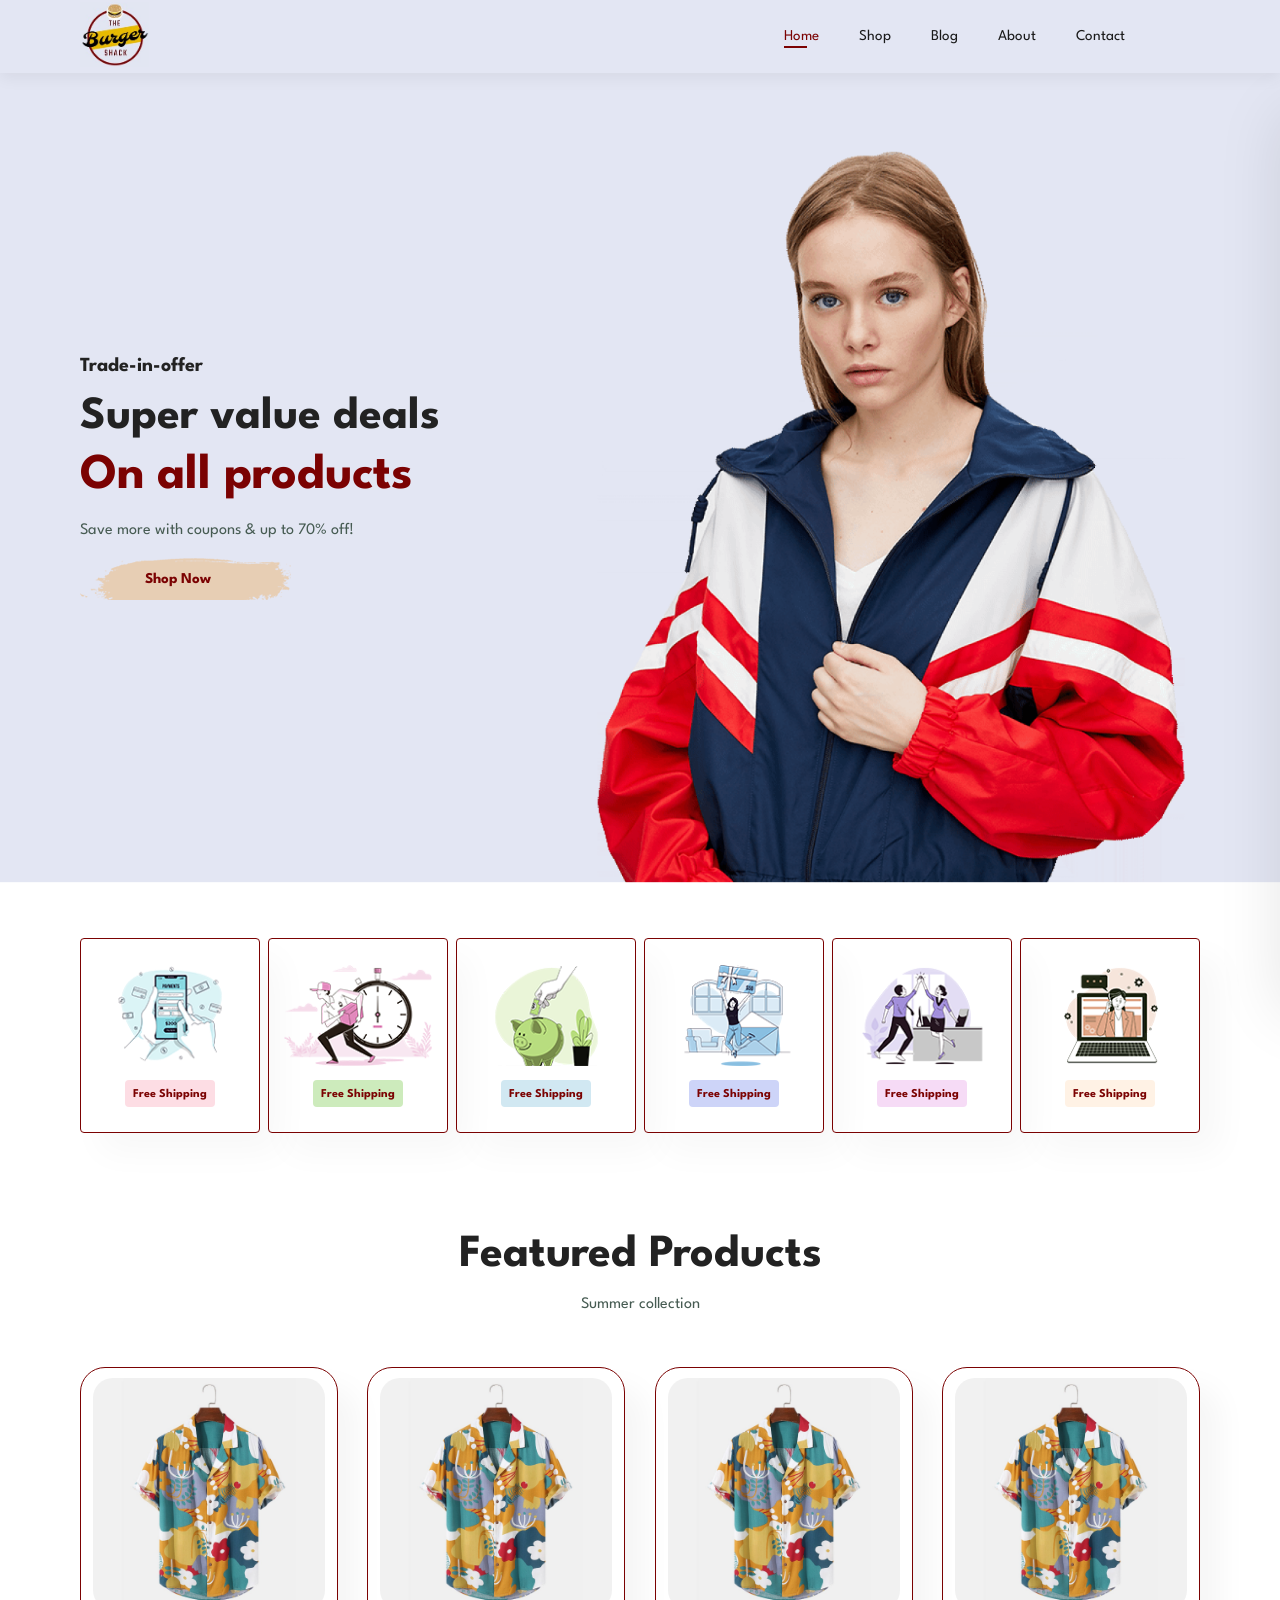
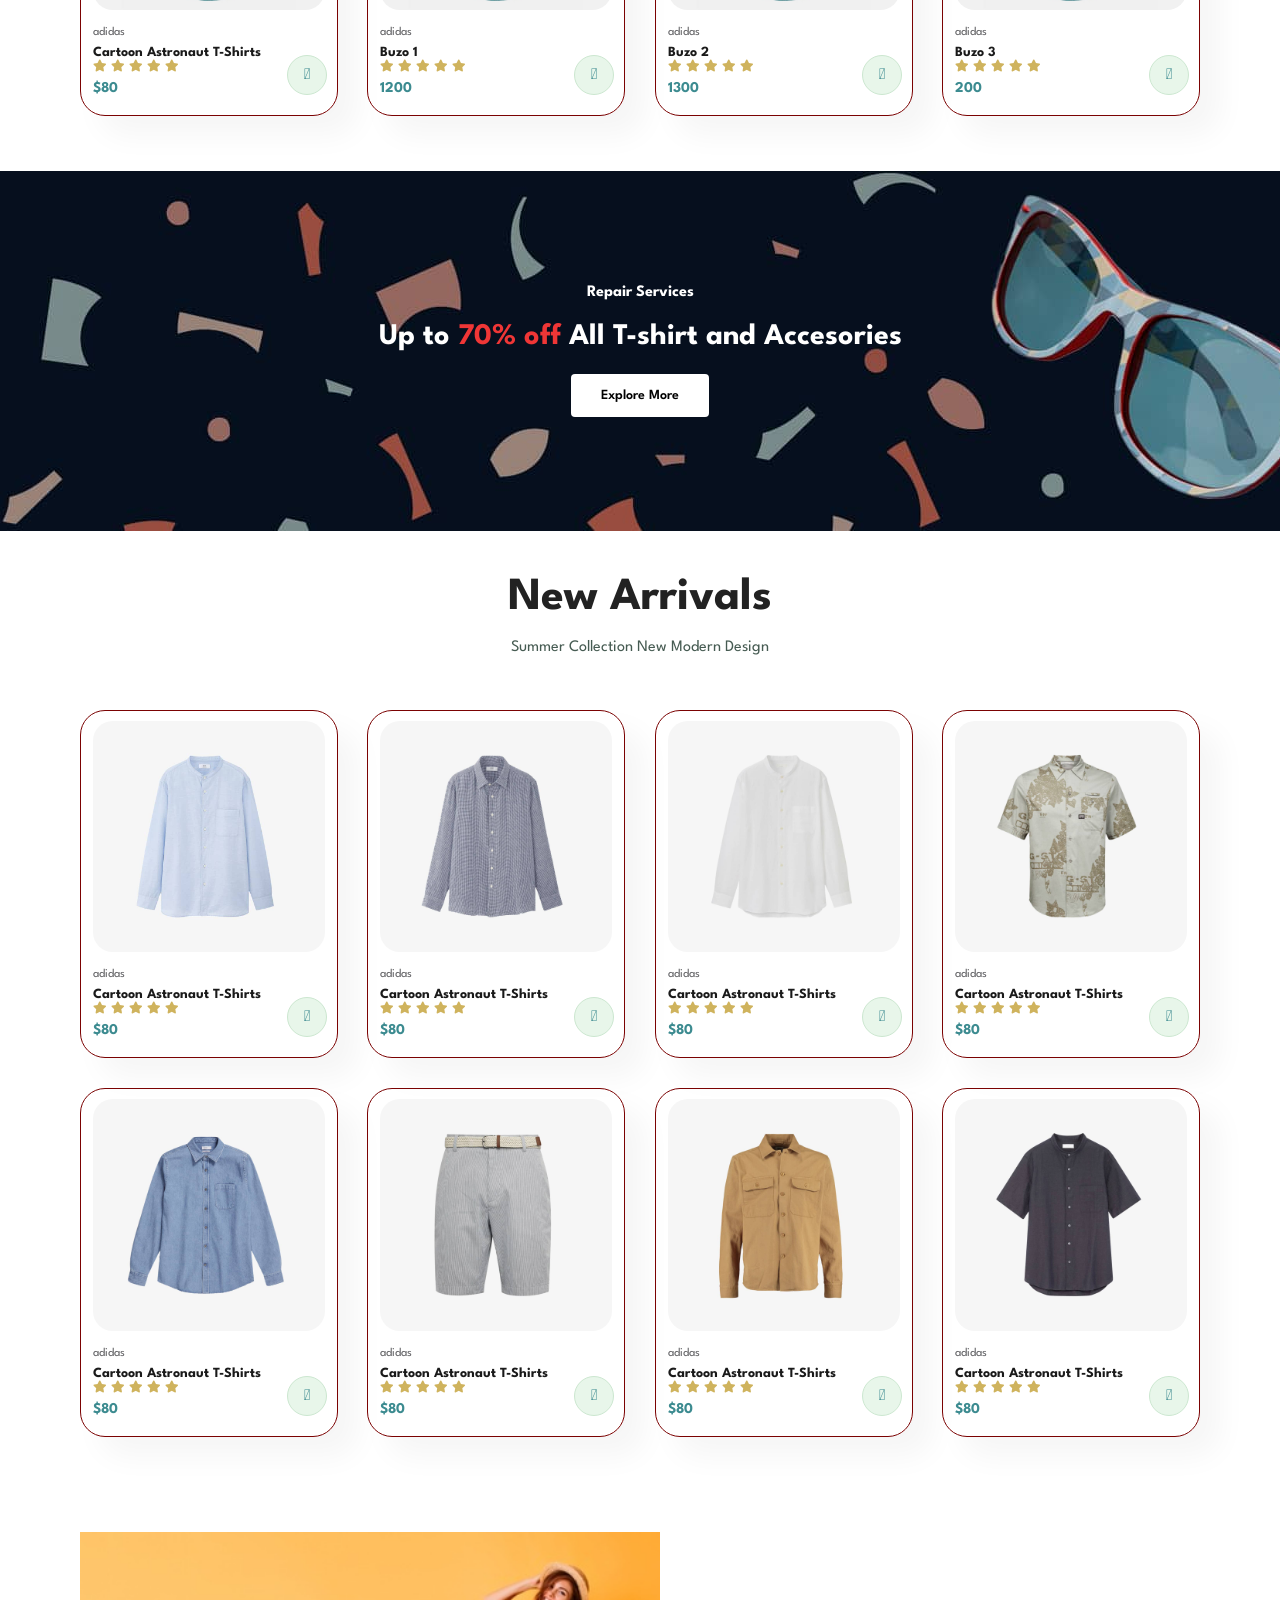
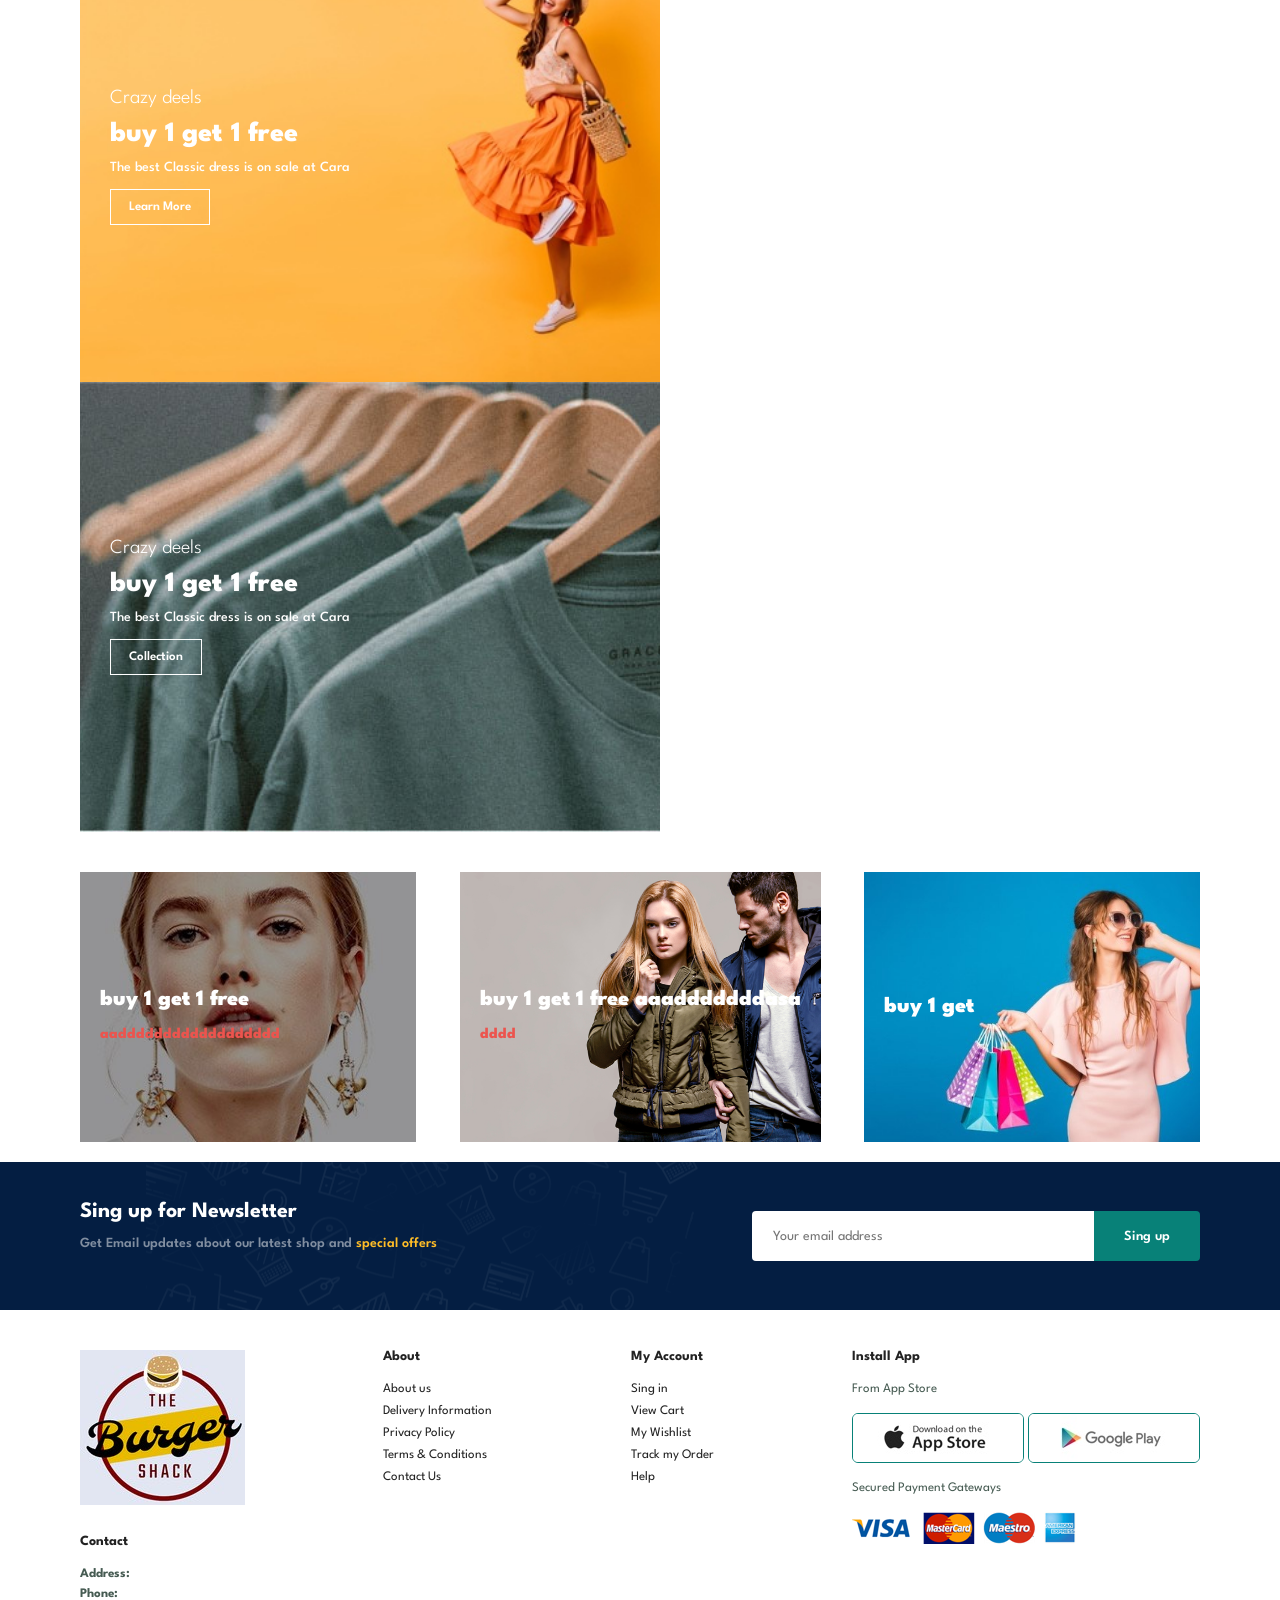
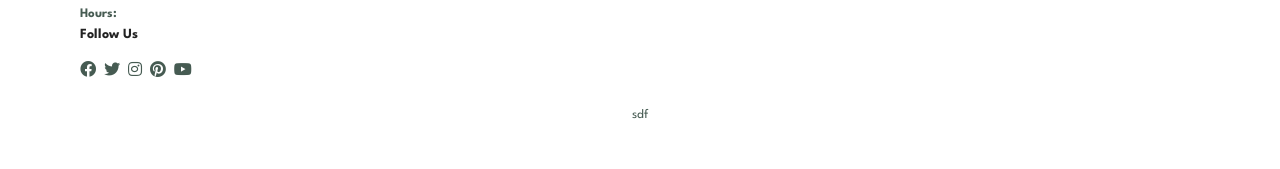
==== index.html @ aaf80152 "second commit" ====
<!DOCTYPE html>
<html lang="en">

<head>
    <meta charset="UTF-8">
    <meta http-equiv="X-UA-Compatible" content="IE=edge">
    <meta name="viewport" content="width=device-width, initial-scale=1.0">
    <title>Document</title>
    <link rel="stylesheet" href="styles.css">
    <link rel="stylesheet" href="https://pro.fontawesome.com/releases/v5.15.4/css/all.css" />
</head>

<body>

    <section id="header">
        <a href="#"><img src="images/logo.jpg"></a>
        <div>
            <ul id="navbar">
                <li><a class="active" href="index.html">Home</a></li>
                <li><a href="shop.html">Shop</a></li>
                <li><a href="blog.html">Blog</a></li>
                <li><a href="about.html">About</a></li>
                <li><a href="contact.html">Contact</a></li>
                <!-- <li id="lg-bag"><a href="cart.html"><i class="far fa-shopping-bag"></i></a></li> -->
                <li id="lg-bag"><a id="bag"><i class="far fa-shopping-bag"></i></a></li>
                <a href="#" id="close"><i class="far fa-times"></i></a>
            </ul>
        </div>
        <div id="mobile">
            <a href="cart.html"><i class="far fa-shopping-bag"></i></a>
            <i id="bar" class="fas fa-outdent"></i>
        </div>
    </section>

    <section id="cart" class="section-m1">
            <h3 >Cantidad: <span id="counter-cart"></span></h3>
            <h3>Total: <span id="total-price-cart"></span></h3>
            <div id="carrito-container" class="carrito-container">       
            </div>

            <button class="normal" id="empty-cart">vaciar</button>
            <a href="#" id="close-cart"><i class="far fa-times"></i></a>
    </section>

    <section id="hero">
        <h4>Trade-in-offer</h4>
        <h2>Super value deals</h2>
        <h1>On all products</h1>
        <p>Save more with coupons & up to 70% off!</p>
        <button>Shop Now</button>
        
    </section>

    <section id="features" class="section-p1">
        <div class="fe-box">
            <img src="images/features/f1.png">
            <h6>Free Shipping</h6>
        </div>
        <div class="fe-box">
            <img src="images/features/f2.png">
            <h6>Free Shipping</h6>
        </div>
        <div class="fe-box">
            <img src="images/features/f3.png">
            <h6>Free Shipping</h6>
        </div>
        <div class="fe-box">
            <img src="images/features/f4.png">
            <h6>Free Shipping</h6>
        </div>
        <div class="fe-box">
            <img src="images/features/f5.png">
            <h6>Free Shipping</h6>
        </div>
        <div class="fe-box">
            <img src="images/features/f6.png">
            <h6>Free Shipping</h6>
        </div>
    </section>

    <section id="product1" class="section-p1">
        <h2>Featured Products</h2>
        <p>Summer collection</p>
        <div class="pro-container" id="pro-container">
            <div class="pro">
                <img src="images/products/f1.jpg" alt="">
                <div class="des">
                    <span>adidas</span>
                    <h5>Cartoon Astronaut T-Shirts</h5>
                    <div class="star">
                        <i class="fas fa-star"></i>
                        <i class="fas fa-star"></i>
                        <i class="fas fa-star"></i>
                        <i class="fas fa-star"></i>
                        <i class="fas fa-star"></i>
                    </div>
                    <h4>$80</h4>
                </div>
                <a href="#"><i class="fal fa-shopping-cart cart"></i></a>
            </div>
        </div>
    </section>

    <section id="banner" class="section-m1">
        <h4>
            Repair Services
        </h4>
        <h2>
            Up to <span>70% off</span> All T-shirt and Accesories
        </h2>
        <button class="normal">Explore More</button>
    </section>

    <section id="product1" class="section-p1">
        <h2>New Arrivals</h2>
        <p>Summer Collection New Modern Design</p>
        <div class="pro-container">
            <div class="pro">
                <img src="images/products/n1.jpg" alt="">
                <div class="des">
                    <span>adidas</span>
                    <h5>Cartoon Astronaut T-Shirts</h5>
                    <div class="star">
                        <i class="fas fa-star"></i>
                        <i class="fas fa-star"></i>
                        <i class="fas fa-star"></i>
                        <i class="fas fa-star"></i>
                        <i class="fas fa-star"></i>
                    </div>
                    <h4>$80</h4>
                </div>
                <a href="#"><i class="fal fa-shopping-cart cart"></i></a>
            </div>
            <div class="pro">
                <img src="images/products/n2.jpg" alt="">
                <div class="des">
                    <span>adidas</span>
                    <h5>Cartoon Astronaut T-Shirts</h5>
                    <div class="star">
                        <i class="fas fa-star"></i>
                        <i class="fas fa-star"></i>
                        <i class="fas fa-star"></i>
                        <i class="fas fa-star"></i>
                        <i class="fas fa-star"></i>
                    </div>
                    <h4>$80</h4>
                </div>
                <a href="#"><i class="fal fa-shopping-cart cart"></i></a>
            </div>

            <div class="pro">
                <img src="images/products/n3.jpg" alt="">
                <div class="des">
                    <span>adidas</span>
                    <h5>Cartoon Astronaut T-Shirts</h5>
                    <div class="star">
                        <i class="fas fa-star"></i>
                        <i class="fas fa-star"></i>
                        <i class="fas fa-star"></i>
                        <i class="fas fa-star"></i>
                        <i class="fas fa-star"></i>
                    </div>
                    <h4>$80</h4>
                </div>
                <a href="#"><i class="fal fa-shopping-cart cart"></i></a>
            </div>

            <div class="pro">
                <img src="images/products/n4.jpg" alt="">
                <div class="des">
                    <span>adidas</span>
                    <h5>Cartoon Astronaut T-Shirts</h5>
                    <div class="star">
                        <i class="fas fa-star"></i>
                        <i class="fas fa-star"></i>
                        <i class="fas fa-star"></i>
                        <i class="fas fa-star"></i>
                        <i class="fas fa-star"></i>
                    </div>
                    <h4>$80</h4>
                </div>
                <a href="#"><i class="fal fa-shopping-cart cart"></i></a>
            </div>

            <div class="pro">
                <img src="images/products/n5.jpg" alt="">
                <div class="des">
                    <span>adidas</span>
                    <h5>Cartoon Astronaut T-Shirts</h5>
                    <div class="star">
                        <i class="fas fa-star"></i>
                        <i class="fas fa-star"></i>
                        <i class="fas fa-star"></i>
                        <i class="fas fa-star"></i>
                        <i class="fas fa-star"></i>
                    </div>
                    <h4>$80</h4>
                </div>
                <a href="#"><i class="fal fa-shopping-cart cart"></i></a>
            </div>

            <div class="pro">
                <img src="images/products/n6.jpg" alt="">
                <div class="des">
                    <span>adidas</span>
                    <h5>Cartoon Astronaut T-Shirts</h5>
                    <div class="star">
                        <i class="fas fa-star"></i>
                        <i class="fas fa-star"></i>
                        <i class="fas fa-star"></i>
                        <i class="fas fa-star"></i>
                        <i class="fas fa-star"></i>
                    </div>
                    <h4>$80</h4>
                </div>
                <a href="#"><i class="fal fa-shopping-cart cart"></i></a>
            </div>

            <div class="pro">
                <img src="images/products/n7.jpg" alt="">
                <div class="des">
                    <span>adidas</span>
                    <h5>Cartoon Astronaut T-Shirts</h5>
                    <div class="star">
                        <i class="fas fa-star"></i>
                        <i class="fas fa-star"></i>
                        <i class="fas fa-star"></i>
                        <i class="fas fa-star"></i>
                        <i class="fas fa-star"></i>
                    </div>
                    <h4>$80</h4>
                </div>
                <a href="#"><i class="fal fa-shopping-cart cart"></i></a>
            </div>

            <div class="pro">
                <img src="images/products/n8.jpg" alt="">
                <div class="des">
                    <span>adidas</span>
                    <h5>Cartoon Astronaut T-Shirts</h5>
                    <div class="star">
                        <i class="fas fa-star"></i>
                        <i class="fas fa-star"></i>
                        <i class="fas fa-star"></i>
                        <i class="fas fa-star"></i>
                        <i class="fas fa-star"></i>
                    </div>
                    <h4>$80</h4>
                </div>
                <a href="#"><i class="fal fa-shopping-cart cart"></i></a>
            </div>
        </div>
    </section>

    <section id="sm-banner" class="section-p1">
        <div class="banner-box">
            <h4>Crazy deels</h4>
            <h2>buy 1 get 1 free</h2>
            <span>The best Classic dress is on sale at Cara</span>
            <button class="white">Learn More</button>
        </div>
        <div class="banner-box banner-box2">
            <h4>Crazy deels</h4>
            <h2>buy 1 get 1 free</h2>
            <span>The best Classic dress is on sale at Cara</span>
            <button class="white">Collection</button>
        </div>
    </section>

    <section id="banner3">
        <div class="banner-box">
            <h2>buy 1 get 1 free</h2>
            <h3>aadddddddddddddddddd</h3>
        </div>
        <div class="banner-box banner-box2">
            <h2>buy 1 get 1 free aaadddddddasa</h2>
            <h3>dddd</h3>
        </div>
        <div class="banner-box banner-box3">
            <h2>buy 1 get</h2>
            <h3></h3>
        </div>
    </section>

    <section id="newsletter" class="section-p1">
        <div class="newstext">
            <h4>Sing up for Newsletter</h4>
            <p>Get Email updates about our latest shop and <span>special offers</span> </p>
        </div>
        <div class="form">
            <input type="text" placeholder="Your email address">
            <button class="normal">Sing up</button>
        </div>
    </section>

    <footer class="section-p1">
        <div class="col">
            <img class="logo" src="images/logo.jpg" alt="">
            <h4>Contact</h4>
            <p><strong>Address:</strong> </p>
            <p><strong>Phone:</strong> </p>
            <p><strong>Hours:</strong> </p>
            <div class="follow">
                <h4>Follow Us</h4>
                <div class="icon">
                    <i class="fab fa-facebook"></i>
                    <i class="fab fa-twitter"></i>
                    <i class="fab fa-instagram"></i>
                    <i class="fab fa-pinterest"></i>
                    <i class="fab fa-youtube"></i>
                </div>
            </div>
        </div>
        <div class="col">
            <h4>About</h4>
            <a href="#">About us</a>
            <a href="#">Delivery Information</a>
            <a href="#">Privacy Policy</a>
            <a href="#">Terms & Conditions</a>
            <a href="#">Contact Us</a>
        </div>

        <div class="col">
            <h4>My Account</h4>
            <a href="#">Sing in</a>
            <a href="#">View Cart</a>
            <a href="#">My Wishlist</a>
            <a href="#">Track my Order</a>
            <a href="#">Help</a>
        </div>

        <div class="col install">
            <h4>Install App</h4>
            <p>From App Store</p>
            <div class="row">
                <img src="images/pay/app.jpg" alt="">
                <img src="images/pay/play.jpg" alt="">
            </div>
            <p>Secured Payment Gateways</p>
            <img src="images/pay/pay.png" alt="">
        </div>

        <div class="copyright">
            <p>sdf</p>
        </div>

    </footer>
    <script src="script.js"></script>
    <script src="/E-COMMERCE/scripts/app.js"></script>
    <script src="/E-COMMERCE/scripts/stock.js"></script>
</body>

</html>
---- styles.css ----
@import url('https://fonts.googleapis.com/css2?family=Spartan:wght@100;200;300;400;500;600;700;800;900&display=swap');

* {
    margin: 0;
    padding: 0;
    box-sizing: border-box;
    font-family: 'Spartan', sans-serif;
}

h1 {
    font-size: 50px;
    line-height: 64px;
    color: #222;
}

h2 {
    font-size: 46px;
    line-height: 54px;
    color: #222;
}

h4 {
    font-size: 20px;
    color: #222;
}

h6 {
    font-weight: 700;
    font-size: 12px;
}

p {
    font-size: 16px;
    color: #465b52;
    margin: 15px 0 20px 0;
}

.section-p1 {
    padding: 40px 80px;
}

.section-m1 {
    padding: 40px 0px;
}

button.normal {
    font-size: 14px;
    font-weight: 600;
    padding: 15px 30px;
    color: #000;
    background-color: #fff;
    border-radius: 4px;
    cursor: pointer;
    border: none;
    outline: none;
    transition: 0.2s;

}

button.white {
    font-size: 13px;
    font-weight: 600;
    padding: 11px 18px;
    color: #fff;
    background-color: transparent;
    cursor: pointer;
    border: 1px solid #fff;
    outline: none;
    transition: 0.2s;

}

body {
    width: 100%;
}

#header {
    display: flex;
    align-items: center;
    justify-content: space-between;
    padding: 2px 80px;
    background-color: #E3E6F3;
    box-shadow: 0 5px 15px rgba(0, 0, 0, 0.06);
    z-index: 999;
    position: sticky;
    top: 0;
    left: 0;
}

#header img {
    height: 65px;
}

#navbar {
    display: flex;
    align-items: center;
    justify-content: center;
}

#navbar li {
    list-style: none;
    padding: 0 20px;
    position: relative;
}

#navbar li a {
    text-decoration: none;
    font-size: 15px;
    font-weight: 600px;
    color: #1a1a1a;
    transition: 0.4s ease;
}

#navbar li a:hover,
#navbar li a.active {
    color: #7b0202;
}

#navbar li a.active::after,
#navbar li a:hover::after {
    content: "";
    width: 30%;
    height: 2px;
    background: #7b0202;
    position: absolute;
    bottom: -4px;
    left: 20px;
}

#mobile {
    display: none;
    align-items: center;
}

#close {
    display: none;
}

#hero {
    background-image: url("images/hero4.png");
    height: 90vh;
    width: 100%;
    background-size: cover;
    background-position: top 25% right 0;
    padding: 0 80px;
    display: flex;
    flex-direction: column;
    align-items: flex-start;
    justify-content: center;
}

#hero h4 {
    padding-bottom: 15px;
}

#hero h1 {
    color: #7b0202;
}

#hero button {
    background-image: url("images/button.png");
    background-color: transparent;
    color: #7b0202;
    border: 0;
    padding: 14px 80px 14px 65px;
    background-repeat: no-repeat;
    cursor: pointer;
    font-weight: 700;
    font-size: 15px;
}

#features {
    display: flex;
    align-items: center;
    justify-content: space-between;
    flex-wrap: wrap;
}

#features .fe-box {
    width: 180px;
    text-align: center;
    padding: 25px 15px;
    box-shadow: 20px 20px 34px rgba(0, 0, 0, 0.03);
    border: 1px solid #7b0202;
    border-radius: 4px;
    margin: 15px 0;
}

#features .fe-box:hover {
    box-shadow: 10px 10px 34px rgba(70, 62, 221, 0.1);

}

#features .fe-box img {
    width: 100%;
    margin-bottom: 10px;
}

#features .fe-box h6 {
    display: inline-block;
    padding: 9px 8px 6px 8px;
    line-height: 1;
    border-radius: 4px;
    color: #7b0202;
    background-color: #fddde4;
}

#features .fe-box:nth-child(2) h6 {
    background-color: #cdebbc;
}

#features .fe-box:nth-child(3) h6 {
    background-color: #d1e8f2;
}

#features .fe-box:nth-child(4) h6 {
    background-color: #cdd4f8;
}

#features .fe-box:nth-child(5) h6 {
    background-color: #f6dbf6;
}

#features .fe-box:nth-child(6) h6 {
    background-color: #fff2e5;
}

#product1 {
    text-align: center;
}

#product1 .pro-container {
    display: flex;
    justify-content: space-between;
    padding-top: 20px;
    flex-wrap: wrap;
}

#product1 .pro {
    width: 23%;
    min-width: 250px;
    padding: 10px 12px;
    border: 1px solid #7b0202;
    border-radius: 25px;
    cursor: pointer;
    box-shadow: 20px 20px 30px rgba(0, 0, 0, 0.04);
    margin: 15px 0;
    transition: 0.2s ease;
    position: relative;
}

#product1 .pro:hover {
    box-shadow: 20px 20px 30px rgba(0, 0, 0, 0.08);
}

#product1 .pro img {
    width: 100%;
    border-radius: 20px;
}

#product1 .pro .des {
    text-align: start;
    padding: 10px 0;
}

#product1 .pro .des span {
    color: #606063;
    font-size: 12px;
}

#product1 .pro .des h4 {
    padding-top: 7px;
    font-size: 15px;
    font-weight: 700;
    color: #3c8b90;
}

#product1 .pro .des h5 {
    padding-top: 7px;
    color: #1a1a1a;
    font-size: 14px;
}

#product1 .pro .des i {
    font-size: 12px;
    color: #cfb35d;
}

#product1 .pro .cart {
    width: 40px;
    height: 40px;
    line-height: 40px;
    border-radius: 50px;
    background-color: #e8f6ea;
    font-weight: 500;
    color: #3c8b90;
    border: 1px solid #cce7d0;
    position: absolute;
    bottom: 20px;
    right: 10px;
}

#banner {
    display: flex;
    flex-direction: column;
    justify-content: center;
    align-items: center;
    text-align: center;
    background-image: url("images/banner/b2.jpg");
    width: 100%;
    height: 40vh;
    background-size: cover;
    background-position: center;
}

#banner h4 {
    color: #fff;
    font-size: 16px;
}

#banner h2 {
    color: #fff;
    font-size: 30px;
    padding: 10px 0;
}

#banner h2 span {
    color: #ef3636;
}

#banner button:hover {
    background: #088178;
    color: #fff;
}

#sm-banner {
    display: flex;
    justify-content: space-between;
    flex-wrap: wrap;
}

#sm-banner .banner-box {
    display: flex;
    flex-direction: column;
    justify-content: center;
    align-items: flex-start;
    text-align: center;
    background-image: url("images/banner/b17.jpg");
    min-width: 580px;
    height: 50vh;
    background-size: cover;
    background-position: center;
    padding: 30px;
}

#sm-banner .banner-box2 {
    background-image: url("images/banner/b10.jpg");
}

#sm-banner h4 {
    color: #fff;
    font-size: 20px;
    font-weight: 300;
}

#sm-banner h2 {
    color: #fff;
    font-size: 28px;
    font-weight: 800;
}

#sm-banner span {
    color: #fff;
    font-size: 14px;
    font-weight: 500;
    padding-bottom: 15px;
}

#sm-banner .banner-box:hover button {
    background: #088178;
    border: 1px solid #088178;
}

#banner3 {
    display: flex;
    justify-content: space-between;
    flex-wrap: wrap;
    padding: 0 80px;
}

#banner3 .banner-box {
    display: flex;
    flex-direction: column;
    justify-content: center;
    align-items: flex-start;
    background-image: url("images/banner/b7.jpg");
    min-width: 30%;
    height: 30vh;
    background-size: cover;
    background-position: center;
    padding: 20px;
    margin-bottom: 20px;
}

#banner3 .banner-box2 {
    background-image: url("images/banner/b4.jpg");
}

#banner3 .banner-box3 {
    background-image: url("images/banner/b18.jpg");
}



#banner3 h2 {
    color: #fff;
    font-weight: 900;
    font-size: 22px;
}

#banner3 h3 {
    color: #ec544e;
    font-weight: 800;
    font-size: 15px;
}

#newsletter {
    display: flex;
    justify-content: space-between;
    flex-wrap: wrap;
    align-items: center;
    background-image: url("images/banner/b14.png");
    background-repeat: no-repeat;
    background-position: 20% 30%;
    background-color: #041e42;
}

#newsletter h4 {
    font-size: 22px;
    font-weight: 700;
    color: #fff;
}

#newsletter p {
    font-size: 14px;
    font-weight: 600;
    color: #818ea0;
}

#newsletter p span {
    color: #ffbd27;
}

#newsletter .form {
    display: flex;
    width: 40%;
}

#newsletter input {
    height: 3.125rem;
    padding: 0 1.25rem;
    font-size: 14px;
    width: 100%;
    border: 1px solid transparent;
    border-radius: 4px;
    outline: none;
    border-top-right-radius: 0;
    border-bottom-right-radius: 0;
}

#newsletter button {
    background-color: #088178;
    color: #fff;
    white-space: nowrap;
    border-top-left-radius: 0;
    border-bottom-left-radius: 0;
}


footer {
    display: flex;
    flex-wrap: wrap;
    justify-content: space-between;
}

footer .col {
    display: flex;
    flex-direction: column;
    align-items: flex-start;
    margin-bottom: 20px;
}

footer .logo {
    margin-bottom: 30px;
}

footer h4 {
    font-size: 14px;
    padding-bottom: 20px;
}

footer p {
    font-size: 13px;
    margin: 0 0 8px 0;
}

footer a {
    font-size: 13px;
    text-decoration: none;
    color: #222;
    margin-bottom: 10px;
}

footer .follow {
    margin-bottom: 10px;
}

footer .follow i {
    color: #465b52;
    padding-right: 4px;
    cursor: pointer;
}

footer .install .row img {
    border: 1px solid #088178;
    border-radius: 6px;
}

footer .install img {
    margin: 10px 0 15px 0;
}

footer .follow i:hover,
footer a:hover {
    color: #088178;
}

footer .copyright {
    width: 100%;
    text-align: center;
}


@media (max-width: 799px) {

    #section-p1{
        padding: 40px 80px;
    }

    #navbar {
        display: flex;
        flex-direction: column;
        align-items: flex-start;
        justify-content: flex-start;
        position: fixed;
        top: 0;
        right: -300px;
        height: 100vh;
        width: 300px;
        background-color: #E3E6F3;
        box-shadow: 0 40px 60px rgba(0, 0, 0, 0.1);
        padding: 80px 0 0 10px;
        transition: 0.6s;
        /*determina la duracion de seg que dura la transicion de la nav bar al desplegarse*/
    }

    #navbar li {
        margin-bottom: 25px;
    }

    #mobile {
        display: flex;
        align-items: center;
    }

    #mobile i {
        color: #1a1a1a;
        font-size: 24px;
        padding-left: 20px;
    }

    #close {
        display: initial;
        position: absolute;
        top: 30px;
        left: 30px;
        color: #222;
        font-size: 24px;
    }

    #lg-bag {
        display: none;
    }


    #hero {
        height: 70vh;
        padding: 0 80px;
        background-position: top 35% right 30%;
    }

    #features{
        justify-content: center;
    }

    #features .fe-box{
        margin: 15px 15px;
    }

    #product1 .pro-container{
        justify-content: center;
    }

    #product1 .pro{
        margin: 15px;
    }

    #banner{
        height: 20vh;
    }

    #sm-banner .banner-box{
        min-width: 100%;
        height: 30vh;
    }

    #banner3{
        padding: 0 40px;
    }

    #banner3 .banner-box{
        width: 28%;
    }

    #newsletter .form{
        width: 70%;
    }
}

@media(max-width: 477px){

    .section-p1{
        padding: 20px;
    }

    #header {
        padding: 10px 30px;
    }
    h1{
        font-size: 38px;
    }
    h2{
        font-size: 32px;
    }
    #hero{
        padding: 0 20px;
        background-position: 55%;
    }

    #features{
        justify-content: space-between;
    }

    #features .fe-box{
        width: 155px;
        margin: 0 0 15px 0;
    }

    #product1 .pro{
        width: 100%;
    }

    #banner{
        height: 40vh;
    }

    #sm-banner .banner-box{
        height: 40vh;
    }

    #sm-banner .banner-box2{
        margin-top: 20px;
    }

    #banner3{
        padding: 0 20px;
    }

    #banner3 .banner-box{
        width: 100%;
    }

    #newsletter {
        padding: 40px 20px;
    }

    #newsletter .form{
        width: 100%;
    }

    footer .copyright{
        text-align: start;
    }
}

#cart{
    display: flex;
    flex-direction: column;
    justify-content: center;
    align-items: center;
    text-align: center;
    width: 35%;
    margin: 0 auto;
    right: -35%;
    transition: 0.5s;
    position: fixed;
    height: 100vh;
    /* width: 300px; */
    background-color: #E3E6F3;
    box-shadow: 0 40px 60px rgba(0, 0, 0, 0.1);
    padding: 80px 0 0 10px;
    transition: 0.6s;
}

.productCart{
    display: flex;
    flex-direction:row;
    justify-content: center;
    align-items: center;
    text-align: center;
}

.productCart p{
    padding: 0 20px;
}

#close-cart {
    display: initial;
    position: absolute;
    top: 30px;
    left: 30px;
    color: #222;
    font-size: 24px;
}
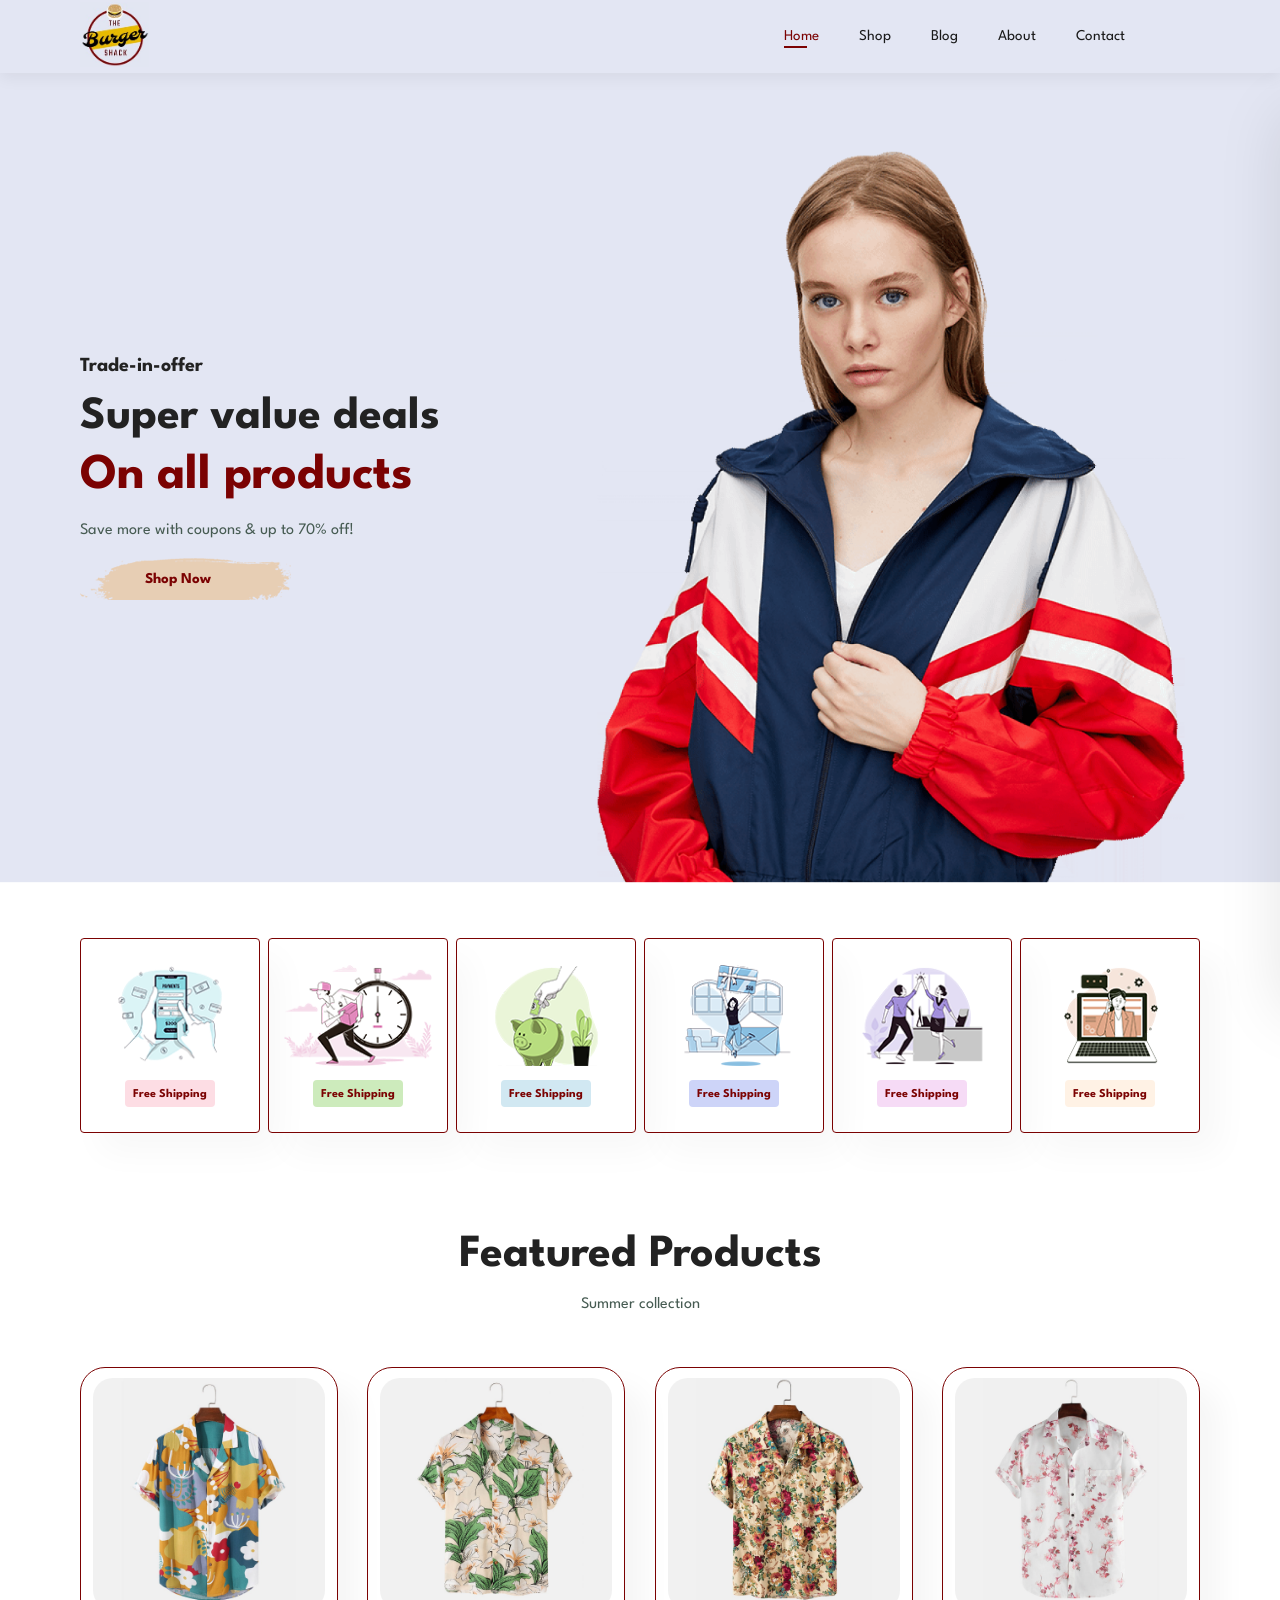
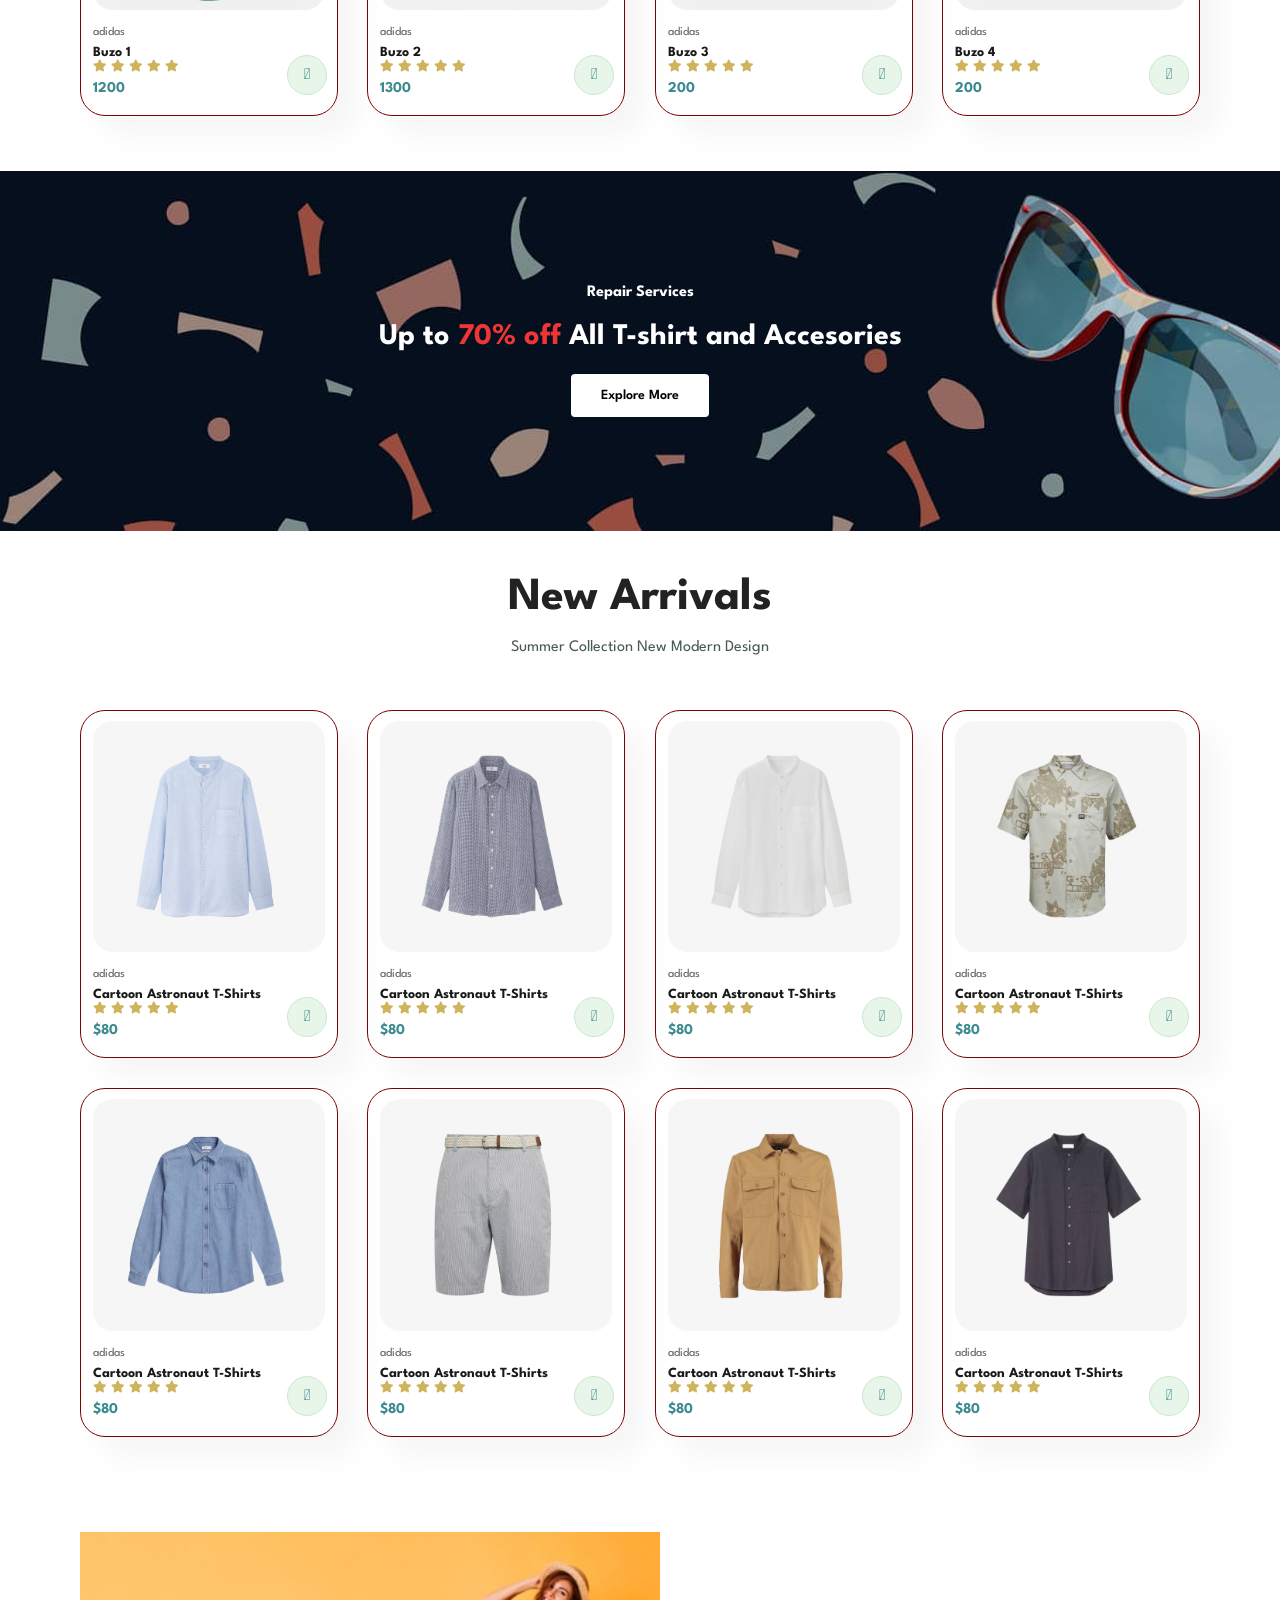
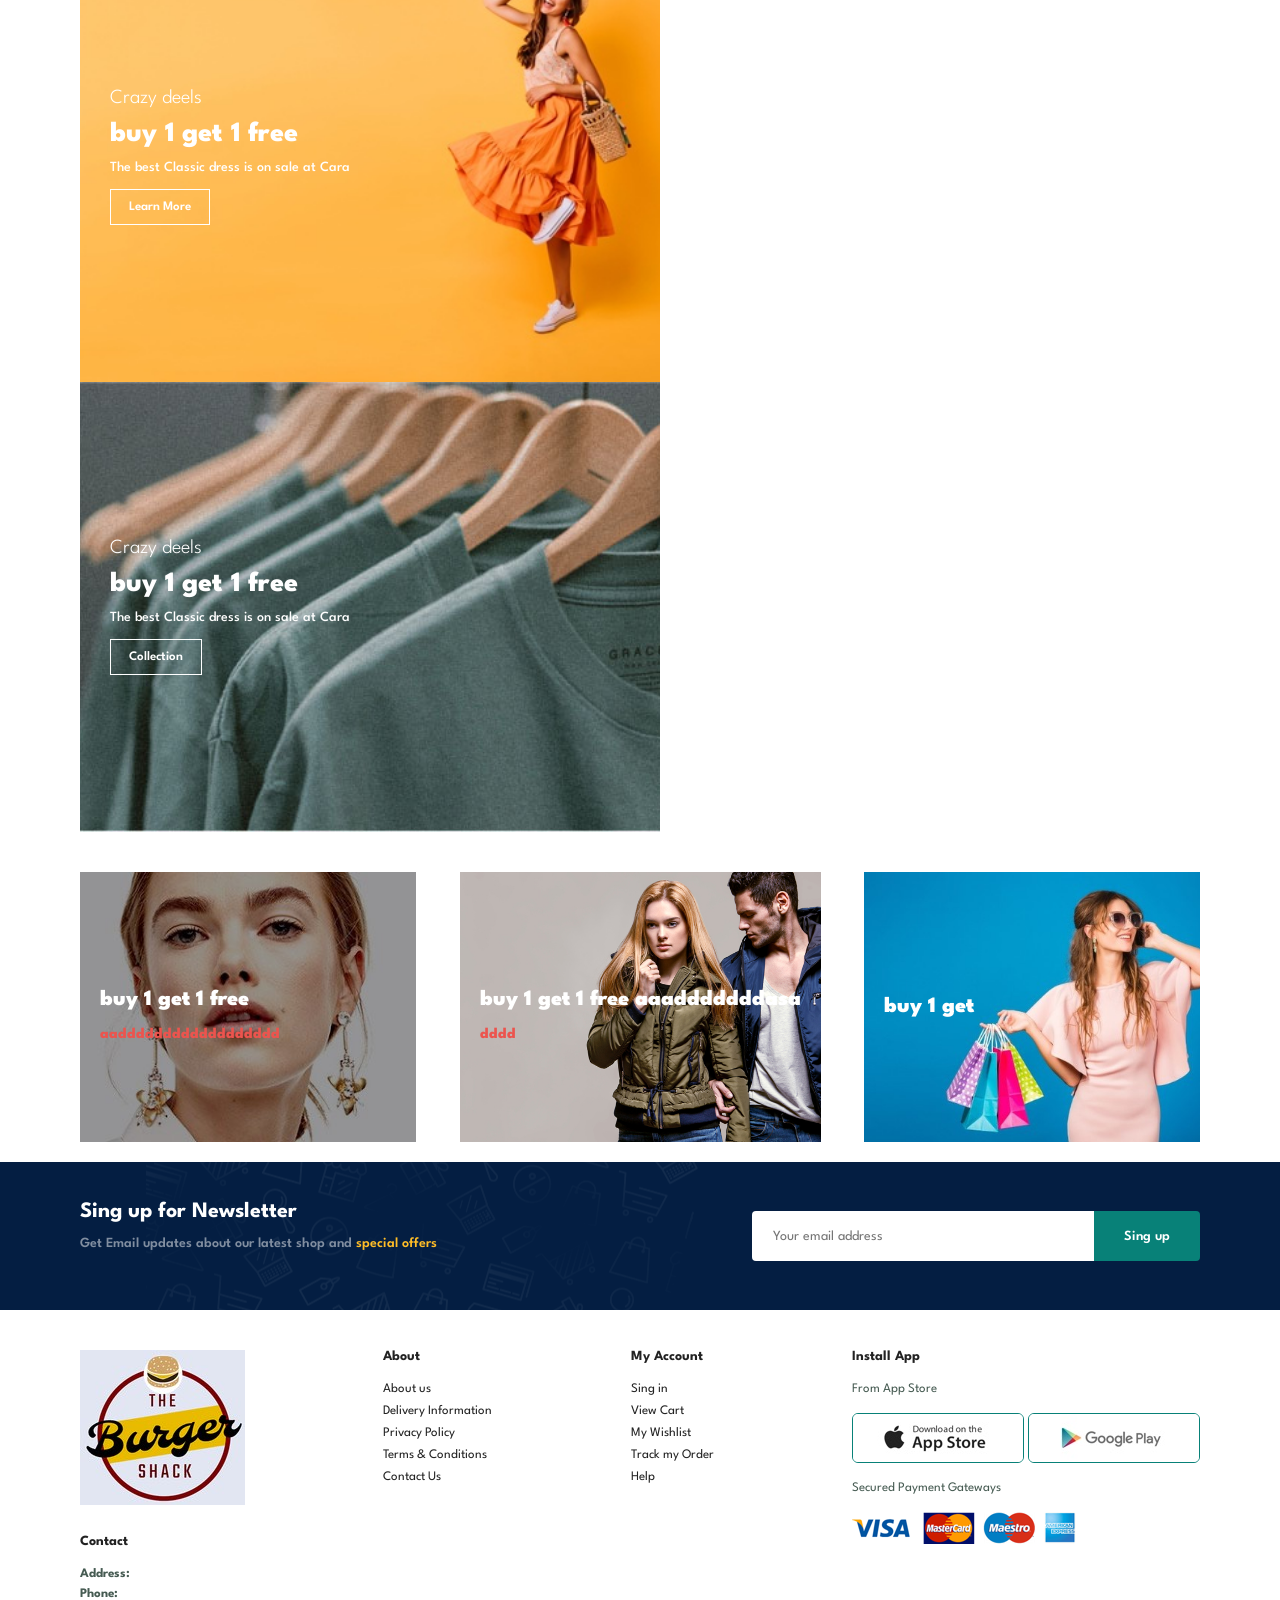
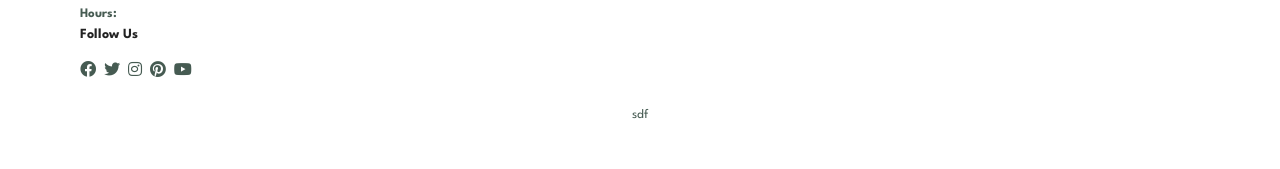
==== commit dd2d866e: "fix imgs" ====
--- a/index.html
+++ b/index.html
@@ -82,7 +82,7 @@
         <h2>Featured Products</h2>
         <p>Summer collection</p>
         <div class="pro-container" id="pro-container">
-            <div class="pro">
+            <!-- <div class="pro">
                 <img src="images/products/f1.jpg" alt="">
                 <div class="des">
                     <span>adidas</span>
@@ -97,7 +97,7 @@
                     <h4>$80</h4>
                 </div>
                 <a href="#"><i class="fal fa-shopping-cart cart"></i></a>
-            </div>
+            </div> -->
         </div>
     </section>
 
@@ -346,8 +346,8 @@
 
     </footer>
     <script src="script.js"></script>
-    <script src="/E-COMMERCE/scripts/app.js"></script>
-    <script src="/E-COMMERCE/scripts/stock.js"></script>
+    <script src="scripts/app.js"></script>
+    <script src="scripts/stock.js"></script>
 </body>
 
 </html>
--- a/styles.css
+++ b/styles.css
@@ -703,11 +703,15 @@
     }
 }
 
+
+
+
 #cart{
     display: flex;
     flex-direction: column;
     justify-content: center;
-    align-items: center;
+    align-items: flex-start;
+    justify-content: flex-start;
     text-align: center;
     width: 35%;
     margin: 0 auto;
@@ -720,6 +724,7 @@
     box-shadow: 0 40px 60px rgba(0, 0, 0, 0.1);
     padding: 80px 0 0 10px;
     transition: 0.6s;
+    z-index: 999;
 }
 
 .productCart{
